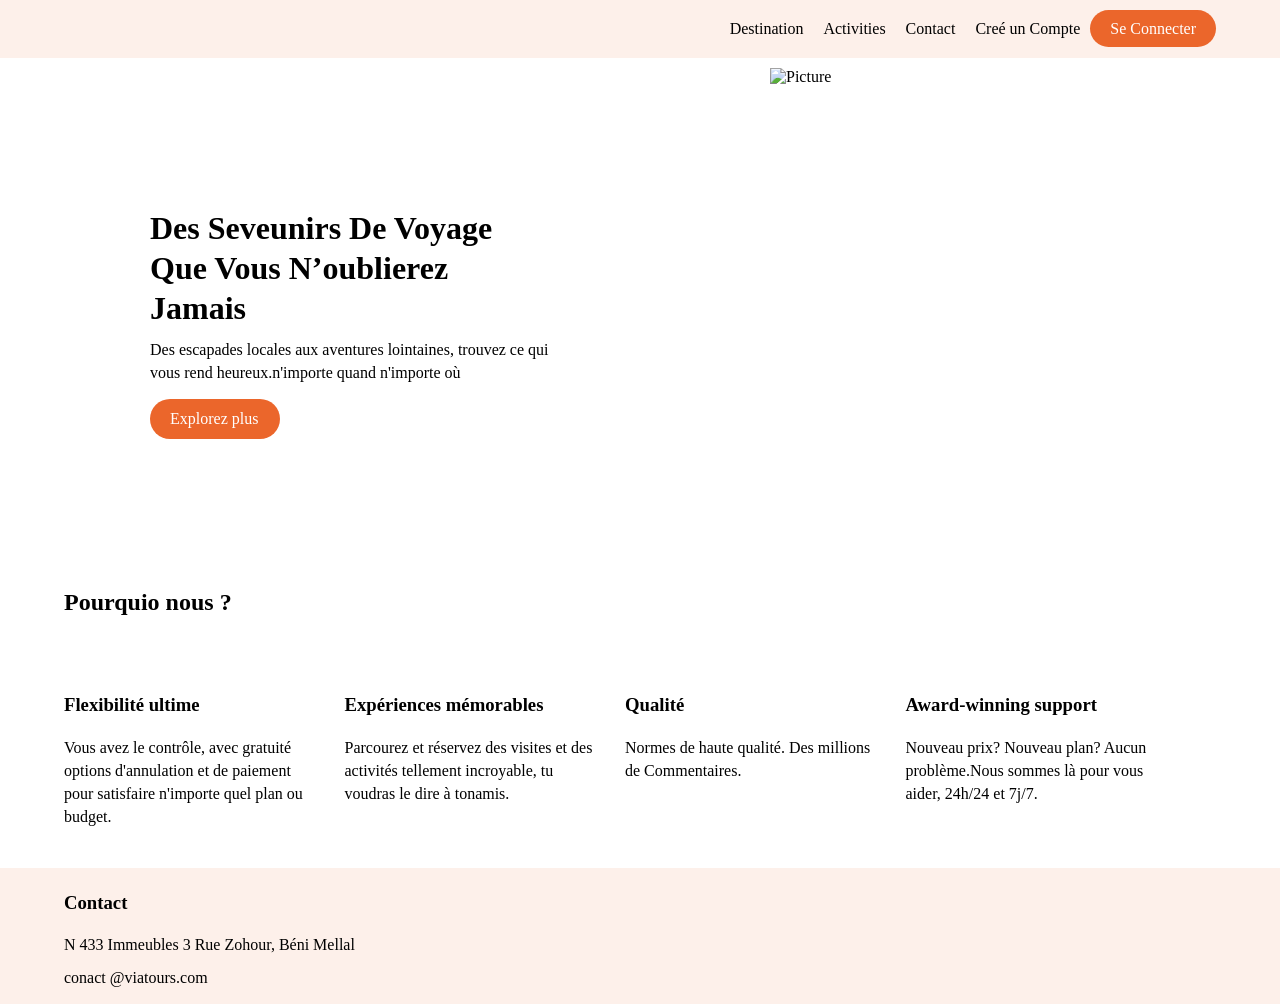
==== index.html @ 593ec11c "css style" ====
<!DOCTYPE html>
<html lang="en">

<head>
    <meta charset="UTF-8">
    <meta name="viewport" content="width=device-width, initial-scale=1.0">
    <link rel="stylesheet" href="/css/Style.css">
    <title>Viatours</title>
</head>

<body>
    <header class="header">
        <nav class="navbar">
            <div class="container">
                <div class="nav-wrapper">

                    <img src="./image/Logo.svg-removebg-preview.png" alt="" class="logo-image">

                    <ul class="nav-items">

                        <li class="nav-item"><a href="#" class="nav-link">Destination</a></li>
                        <li class="nav-item"><a href="#" class="nav-link">Activities</a></li>
                        <li class="nav-item"><a href="#" class="nav-link">Contact</a></li>
                        <li class="nav-item"><a href="#" class="nav-link">Creé un Compte</a></li>
                        <li class="nav-item"><a href="#" class="nav-link login-link border-rounded">Se Connecter</a></li>

                    </ul>
                </div>
            </div>
        </nav>



        <div class="hero-section">
            <div class="hero-content-wrapper">
                <h1>
                    Des Seveunirs De Voyage Que Vous N’oublierez <span class="highlight-text">Jamais</span>
                </h1>
                <p>
                    Des escapades locales aux aventures lointaines, trouvez ce qui vous rend heureux.n'importe quand
                    n'importe où
                </p>
                <ul>
                    <li class="hero-items"><a href="#" class="hero-link">Explorez plus</a></li>
                </ul>
            </div>

            <div class="hero-image-wrapper">
                <img src="./image/image1.png" alt="Picture">
            </div>
        </div>
    </header>




    <section class="about">
        <div class="container">
            <h2 class="section-title">Pourquio nous ?</h2>
            <div class="cards">
                <div class="card">
                    <img src="image/icone/ticket.svg.png" alt="" class="card-icon">
                    <h3 class="cart-title">Flexibilité ultime</h3>
                    <p class="card-description">
                        Vous avez le contrôle, avec gratuité 
                        options d'annulation et de paiement pour
                        satisfaire n'importe quel plan ou budget.
                    </p>
                </div>
                <div class="card">
                    <img src="image/icone/hot-air-balloon.svg.png" alt="" class="card-icon">
                    <h3 class="cart-title">Expériences mémorables
                    </h3>
                    <p class="card-description">
                        Parcourez et réservez des visites et des activités 
                        tellement incroyable, tu voudras 
                        le dire à tonamis.
                    </p>
                </div>
                <div class="card">
                    <img src="image/icone/diamond.svg.png" alt="" class="card-icon">
                    <h3 class="cart-title">Qualité</h3>
                    <p class="card-description">
                        Normes de haute qualité. Des millions de Commentaires.
                    </p>
                </div>
                <div class="card">
                    <img src="image/icone/medal.svg.png" alt="" class="card-icon">
                    <h3 class="cart-title">Award-winning support</h3>
                    <p class="card-description">
                        Nouveau prix? Nouveau plan? Aucun problème.Nous sommes là pour vous aider, 24h/24 et 7j/7.
                    </p>
                </div>
            </div>
        </div> 
    </section>
</body>



<footer class="footer">
    <div class="container">
        <div class="contact">
            <h3>Contact</h3>
            <p>N 433 Immeubles 3 Rue Zohour, Béni Mellal</p>
            <p>conact @viatours.com</p>
        </div>
    </div>
  </footer>
</html>
---- css/Style.css ----
* {
    margin: 0;
    padding: 0;
    box-sizing: border-box;
}

/* ------------------------ GLOBAL STYLING ----------------- */

a {
    text-decoration: none;
}

ul {

    list-style: none;
}

.container {

    width: 90%;
    margin: 0 auto;
}

/* ------------------------ HEADER STYLING ----------------- */

.header {
    width: 100%;
}

.header .navbar {

    background-color: #fdf0ea;
    padding: 20px 0px;
    
}

.header .navbar .nav-wrapper {
    width: 100%;
    display: flex;
    align-items: center;
    justify-content: space-between;
}

.header .navbar .nav-wrapper .logo-image {
    width: 180px;
}

.header .navbar .nav-wrapper .nav-items {
    display: flex;
    align-items: center;
}

.header .navbar .nav-wrapper .nav-items .nav-link {
    color: black;
    padding: 20px 10px ;

}

.header .navbar .nav-wrapper .nav-items .nav-link.login-link {
    color: white;
    padding: 10px 20px;   

}

.header .navbar .nav-wrapper .nav-items .nav-link.login {
    color: white;
}

.border-rounded{

    background-color: #EB662B;
    border-radius: 30px;

}


/* ------------------------ HERO SECTION ----------------- */


.hero-section .hero-content-wrapper {
  
    width: 600px;
    margin: 50px ;
    padding: 100px;
}

h1 {
    line-height: 40px;
}

p {
    margin-top: 10px;
    line-height: 23px;
}

.hero-items {
    margin-top: 15px;
    line-height: 20px;
}



.hero-section .hero-content-wrapper .hero-items { 
    
    padding: 10px 20px;
    width: 130px;   
    background-color: #EB662B;
    border-radius: 30px;
}

.hero-section .hero-content-wrapper .hero-items .hero-link {
    color: white;
}

.hero-image-wrapper {

    margin-left: 70px;
    margin-top: 10px;

}


.hero-section {
    display: inline-block;
    display: flex;
    justify-content: baseline;
}

.cards {
    

    display: flex;
    margin-top: 30px;
    padding-top: 10px;
    padding-bottom: 40px;
    padding-right: 60px;
    justify-content: space-between;
    gap: 30px;
    
}

.card {
   
    flex: 1;
    

}

.cart-title{
    margin : 20px 0  ;
}


.footer {
    background-color: #fdf0ea;
    
    padding: 15px 0;
    line-height: 40px;
}
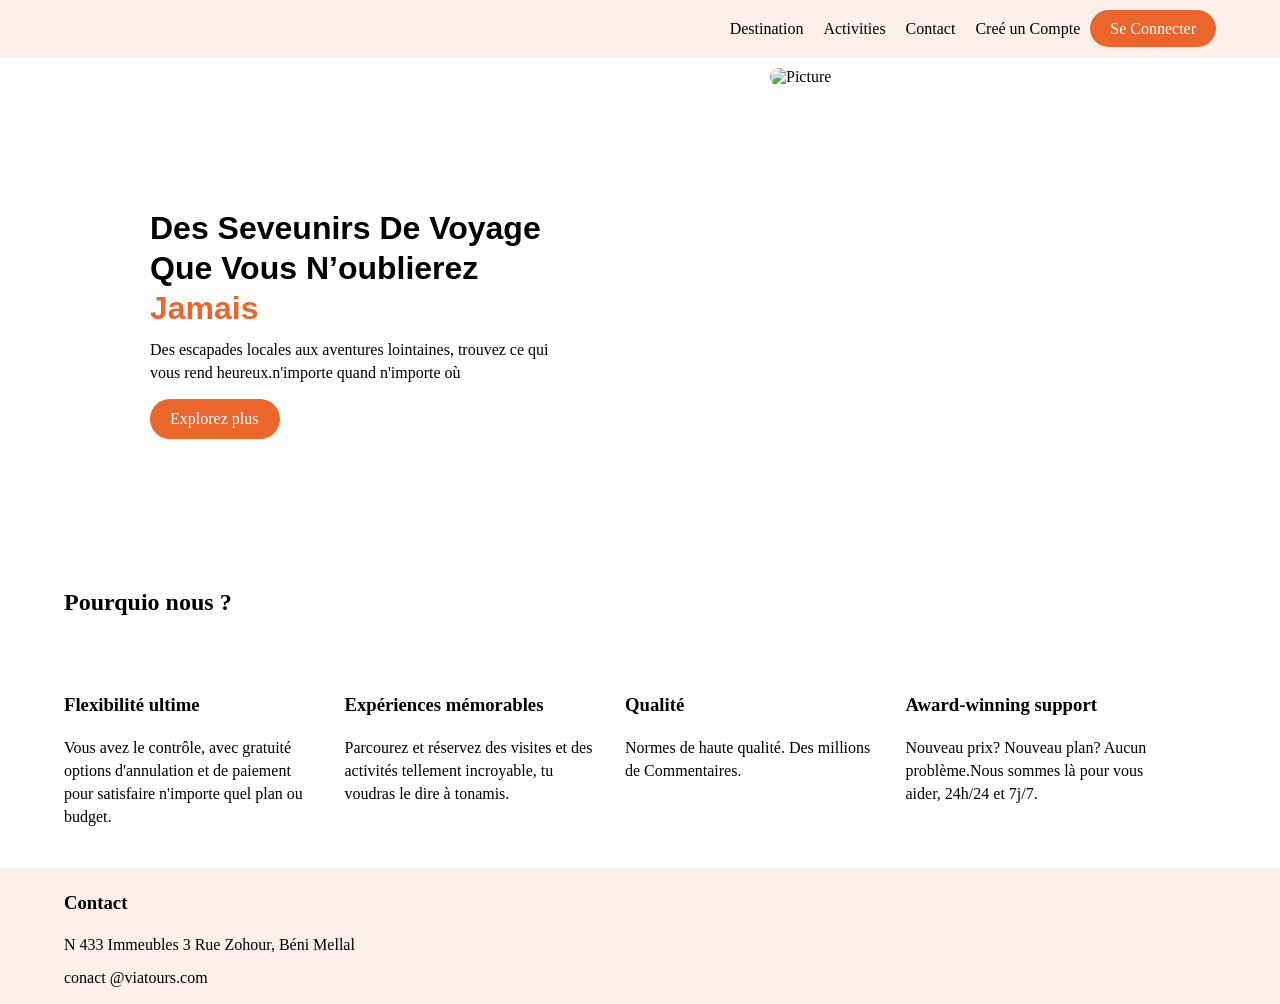
==== commit 62639350: "destinationpage" ====
--- a/index.html
+++ b/index.html
@@ -18,7 +18,7 @@
 
                     <ul class="nav-items">
 
-                        <li class="nav-item"><a href="#" class="nav-link">Destination</a></li>
+                        <li class="nav-item"><a href="destination.html" class="nav-link">Destination</a></li>
                         <li class="nav-item"><a href="#" class="nav-link">Activities</a></li>
                         <li class="nav-item"><a href="#" class="nav-link">Contact</a></li>
                         <li class="nav-item"><a href="#" class="nav-link">Creé un Compte</a></li>
--- a/css/Style.css
+++ b/css/Style.css
@@ -10,7 +10,7 @@
     text-decoration: none;
 }
 
-ul {
+ul{
 
     list-style: none;
 }
@@ -84,7 +84,13 @@
     padding: 100px;
 }
 
-h1 {
+.highlight-text{
+    color: #EB662B;
+}
+
+
+.hero-content-wrapper h1 {
+    color: black;
     line-height: 40px;
 }
 
@@ -159,3 +165,141 @@
 }
 
 
+/* ------------------------- Destination--------------------------- */
+
+
+.banner {
+    width: 100%;
+    padding: 60px 0;
+    display: flex;
+    justify-content: center;
+    align-items: center;
+    background-position: center;
+    background-repeat: no-repeat;
+    background-size: cover;
+}
+
+h1 {
+    color: white;
+    font-family: 'Segoe UI', Tahoma, Geneva, Verdana, sans-serif;
+   
+}
+
+.banner-destination {
+    background-image: url("../image/Destination/Photographie_Studio_Facebook_Couverture_2.png");
+}
+
+img {
+    max-width: 100%;
+    max-height: 100%;
+    border-radius: 15px; 
+}
+
+
+
+.nos-destination .cards {
+   
+    display: grid;
+    grid-template-columns: repeat(3,1fr);
+    gap: 1em;
+    padding: 10px;
+    
+
+    
+ }
+
+ 
+
+ 
+
+ .description {
+    background-color: #EB662B;
+    border-radius:10px;
+    padding: 15px 20px;
+    
+ }
+
+ .description p {
+    color: white;
+ }
+
+ .nos-destination {
+    padding: 40px 0px;
+ }
+
+
+ /* -----------------------Footer destination--------------------------- */
+
+ .footer-destination{
+    background-color: #fdf0ea;
+ }
+ .footer-destination .container {
+    /* border: solid black; */
+    display: flex;
+    justify-items: space-between;
+    padding-bottom: 20px;
+    
+ }
+
+ .footer-destination .container .company,
+ .footer-destination .container .contact,
+ .footer-destination .container .social-media {
+    flex: 1;
+ }
+
+ .footer-destination .container .company {
+    padding-top: 10px;
+ }
+ .footer-destination .container .company img {
+    padding-top: 10px;
+ }
+ 
+ .footer-destination .container .company .about-us {
+    
+    background-color:  #EB662B;
+    border-radius: 10px;
+    color: white;
+    padding: 10px;
+    
+ }
+
+ .footer-destination .container  .contact {
+    
+    padding: 15px 20px;
+    
+ }
+
+ .footer-destination .container .social-media {
+    color: #EB662B;
+    padding-top: 20px;
+    line-height: 50px;
+
+ }
+
+ .footer-destination .container .contact {
+   
+    padding-top: 20px;
+    line-height: 50px;
+    
+
+ }
+
+ .footer-destination .container  .contact h3 {
+     color: #EB662B;
+ }
+
+ .footer-destination .container .social-media h3 {
+    color: #EB662B;
+
+ }
+
+
+
+
+ .footer-destination .container .social-media .sm-icone {
+   display: flex;
+   max-width: 50px;
+   max-height: 50px;
+   gap: 10px;
+
+ }
